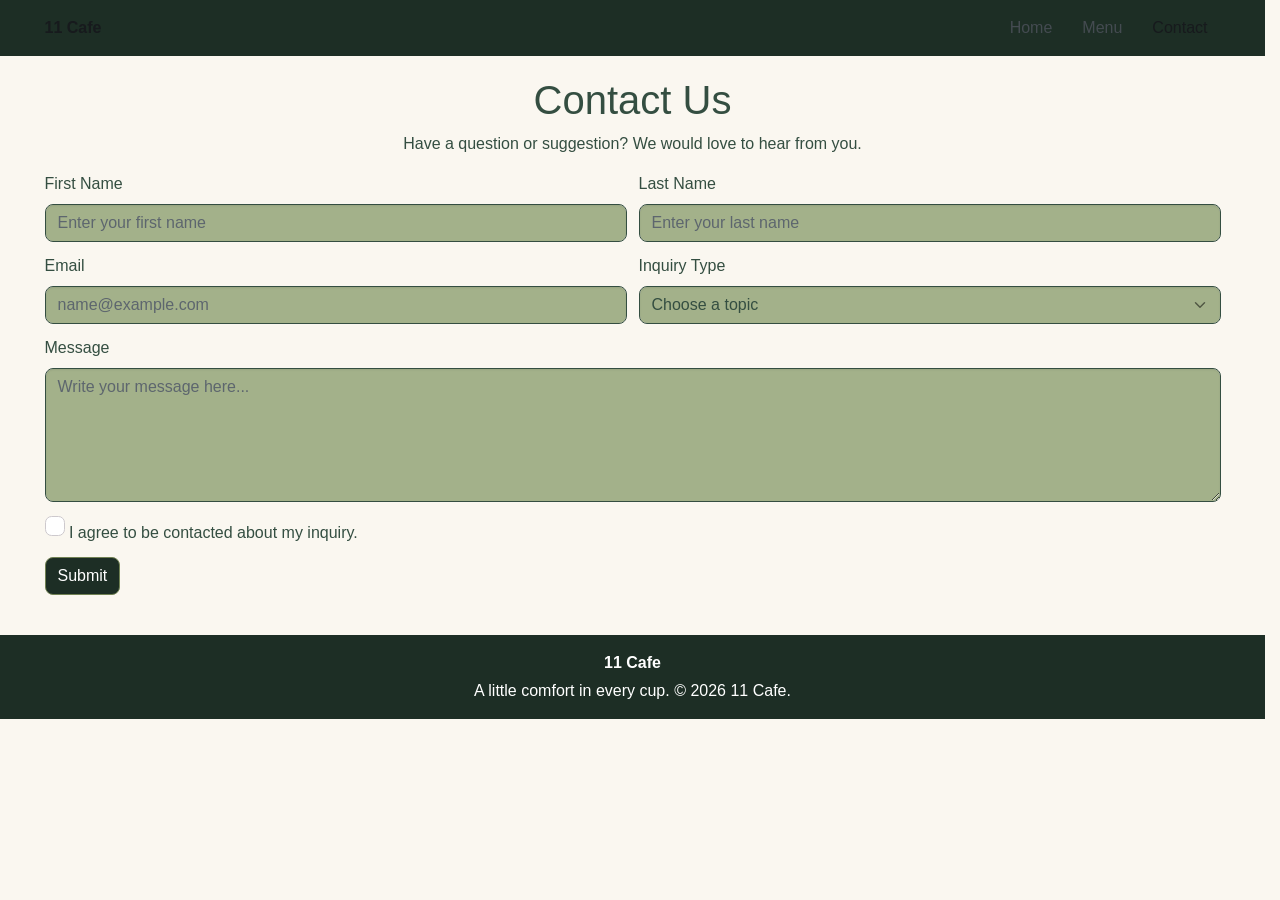
==== contact.html @ 41dbac7f "final project setup" ====
<!DOCTYPE html>
<html lang="en">
<head>
  <meta charset="UTF-8">
  <meta name="viewport" content="width=device-width, initial-scale=1">
  <title>Contact | 11 Cafe</title>
  <link rel="stylesheet" href="css/bootstrap.min.css">
  <link rel="stylesheet" href="css/style.css">
</head>

<body>

  <!-- Navigation -->
  <header>
    <nav class="navbar md:navbar-expand bg-1"
         aria-label="Main navigation">
      <div class="container">
        <a class="navbar-brand fw-bold" href="index.html">
          11 Cafe
        </a>

        <button class="navbar-toggler" type="button"
          data-bs-toggle="drawer"
          data-bs-target="#siteMenu"
          aria-controls="siteMenu"
          aria-label="Open navigation menu">
          <span class="navbar-toggler-icon"></span>
        </button>

        <div class="drawer drawer-end md:drawer-static"
             id="siteMenu" tabindex="-1"
             aria-labelledby="menuTitle">

          <div class="drawer-header">
            <h2 class="drawer-title" id="menuTitle">Menu</h2>
            <button class="btn-close" type="button"
              data-bs-dismiss="drawer"
              aria-label="Close menu"></button>
          </div>

          <div class="drawer-body">
            <ul class="navbar-nav ms-auto">
              <li class="nav-item">
                <a class="nav-link" href="index.html">
                  Home
                </a>
              </li>
              <li class="nav-item">
                <a class="nav-link" href="index.html#menu">
                  Menu
                </a>
              </li>
              <li class="nav-item">
                <a class="nav-link active"
                   aria-current="page" href="contact.html">
                  Contact
                </a>
              </li>
            </ul>
          </div>

        </div>
      </div>
    </nav>
  </header>

  <!-- Contact Section -->
  <main class="container py-6">

    <h1 class="text-center mb-3">Contact Us</h1>

    <p class="text-center mb-5">
      Have a question or suggestion?
      We would love to hear from you.
    </p>

    <!-- Contact Form -->
    <form action="#" method="get">

      <div class="row g-4">

        <!-- First Name -->
        <div class="col-12 md:col-6">
          <div class="form-field">
            <label for="firstName">First Name</label>
            <input class="form-control"
                   type="text"
                   id="firstName"
                   name="firstName"
                   placeholder="Enter your first name"
                   required>
          </div>
        </div>

        <!-- Last Name -->
        <div class="col-12 md:col-6">
          <div class="form-field">
            <label for="lastName">Last Name</label>
            <input class="form-control"
                   type="text"
                   id="lastName"
                   name="lastName"
                   placeholder="Enter your last name"
                   required>
          </div>
        </div>

        <!-- Email -->
        <div class="col-12 md:col-6">
          <div class="form-field">
            <label for="email">Email</label>
            <input class="form-control"
                   type="email"
                   id="email"
                   name="email"
                   placeholder="name@example.com"
                   required>
          </div>
        </div>

        <!-- Inquiry Type -->
        <div class="col-12 md:col-6">
          <div class="form-field">
            <label for="inquiry">Inquiry Type</label>
            <select class="form-control"
                    id="inquiry"
                    name="inquiry"
                    required>
              <option value="">Choose a topic</option>
              <option value="menu">Menu Question</option>
              <option value="feedback">Feedback</option>
              <option value="general">General Inquiry</option>
            </select>
          </div>
        </div>

        <!-- Message -->
        <div class="col-12">
          <div class="form-field">
            <label for="message">Message</label>
            <textarea class="form-control"
                      id="message"
                      name="message"
                      rows="5"
                      placeholder="Write your message here..."
                      required></textarea>
          </div>
        </div>

        <!-- Consent Checkbox -->
        <div class="col-12">
          <div>
            <input class="check"
                   type="checkbox"
                   id="consent"
                   name="consent"
                   required>
            <label for="consent">
              I agree to be contacted about my inquiry.
            </label>
          </div>
        </div>

        <!-- Submit Button -->
        <div class="col-12">
          <button class="btn-solid theme-primary"
                  type="submit">
            Submit
          </button>
        </div>

      </div>
    </form>

  </main>

  <!-- Footer -->
  <footer class="bg-1 py-5 mt-6">
    <div class="container text-center">
      <p class="mb-1 fw-bold">11 Cafe</p>
      <p class="mb-0">
        A little comfort in every cup. © 2026 11 Cafe.
      </p>
    </div>
  </footer>

  <script type="module"
          src="js/bootstrap.bundle.min.js"></script>

</body>
</html>
---- css/style.css ----
:root {
  --bs-primary-base: #91a373;
  --bs-primary-fg: #1d2e25;
  --bs-primary-bg: #708153;
}
body { background-color: #FAF7F0; color: #344E41; }
.bg-1 { background-color: #1d2e25; }
main h1, main h2, main h3, main p { color: #344E41; }
.card { background-color: #FFFFFF; color: #344E41; }
.btn-solid.theme-primary {
  background-color: #1d2e25;
  color: #FFFFFF;
}
.hero-image, .product-image {
  height: 390px;
  object-fit: cover;
}
.product-image { height: 230px; }
footer, footer p { color: #FFFFFF; }
.form-control {
  background-color: #A3B18A;
  color: #344E41;
  border-color: #344E41;
}
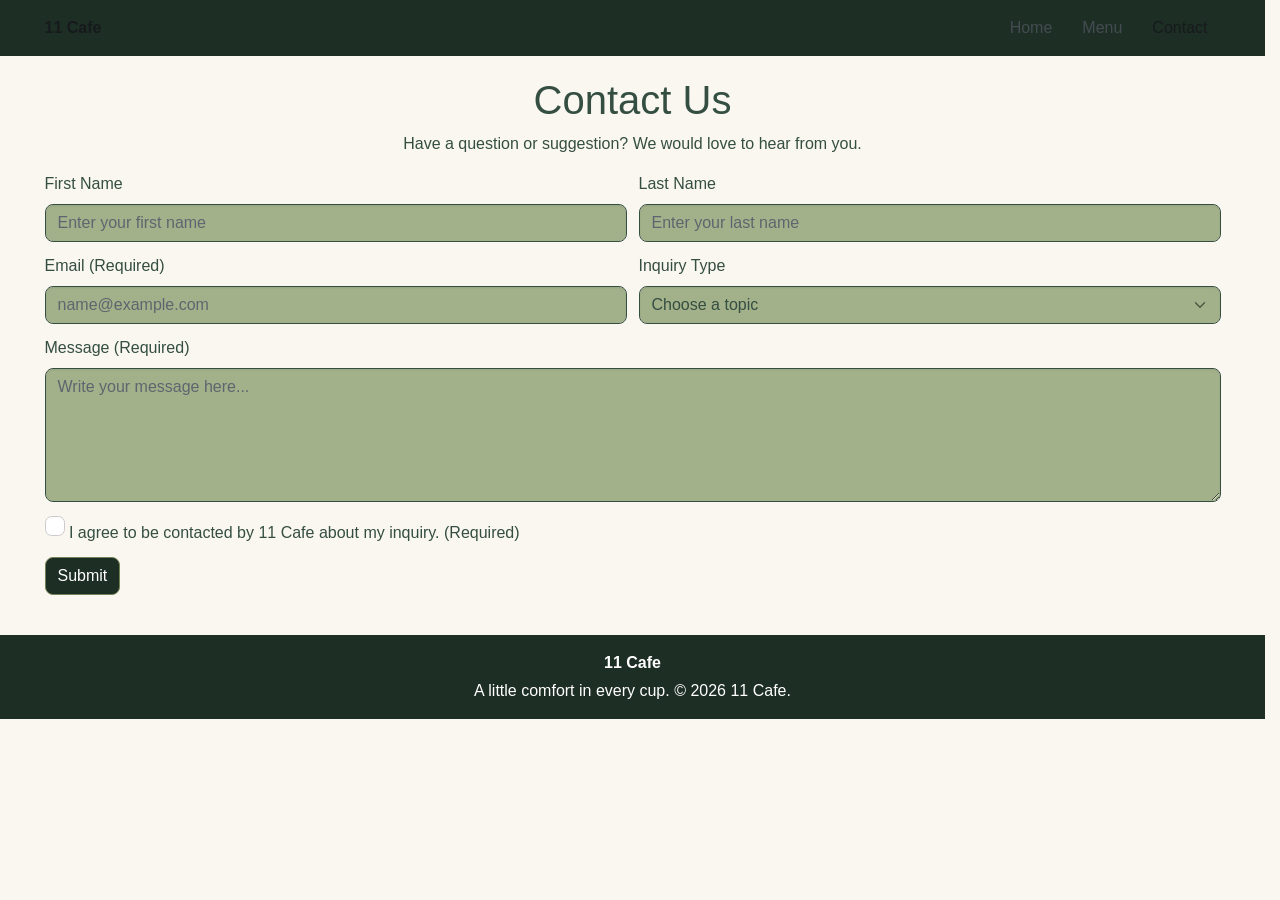
==== commit 92f2ebd3: "Improve contact form accessibility" ====
--- a/contact.html
+++ b/contact.html
@@ -108,7 +108,7 @@
         <!-- Email -->
         <div class="col-12 md:col-6">
           <div class="form-field">
-            <label for="email">Email</label>
+            <label for="email">Email (Required)</label>
             <input class="form-control"
                    type="email"
                    id="email"
@@ -137,7 +137,7 @@
         <!-- Message -->
         <div class="col-12">
           <div class="form-field">
-            <label for="message">Message</label>
+            <label for="message">Message (Required)</label>
             <textarea class="form-control"
                       id="message"
                       name="message"
@@ -156,7 +156,7 @@
                    name="consent"
                    required>
             <label for="consent">
-              I agree to be contacted about my inquiry.
+              I agree to be contacted by 11 Cafe about my inquiry. (Required)
             </label>
           </div>
         </div>
